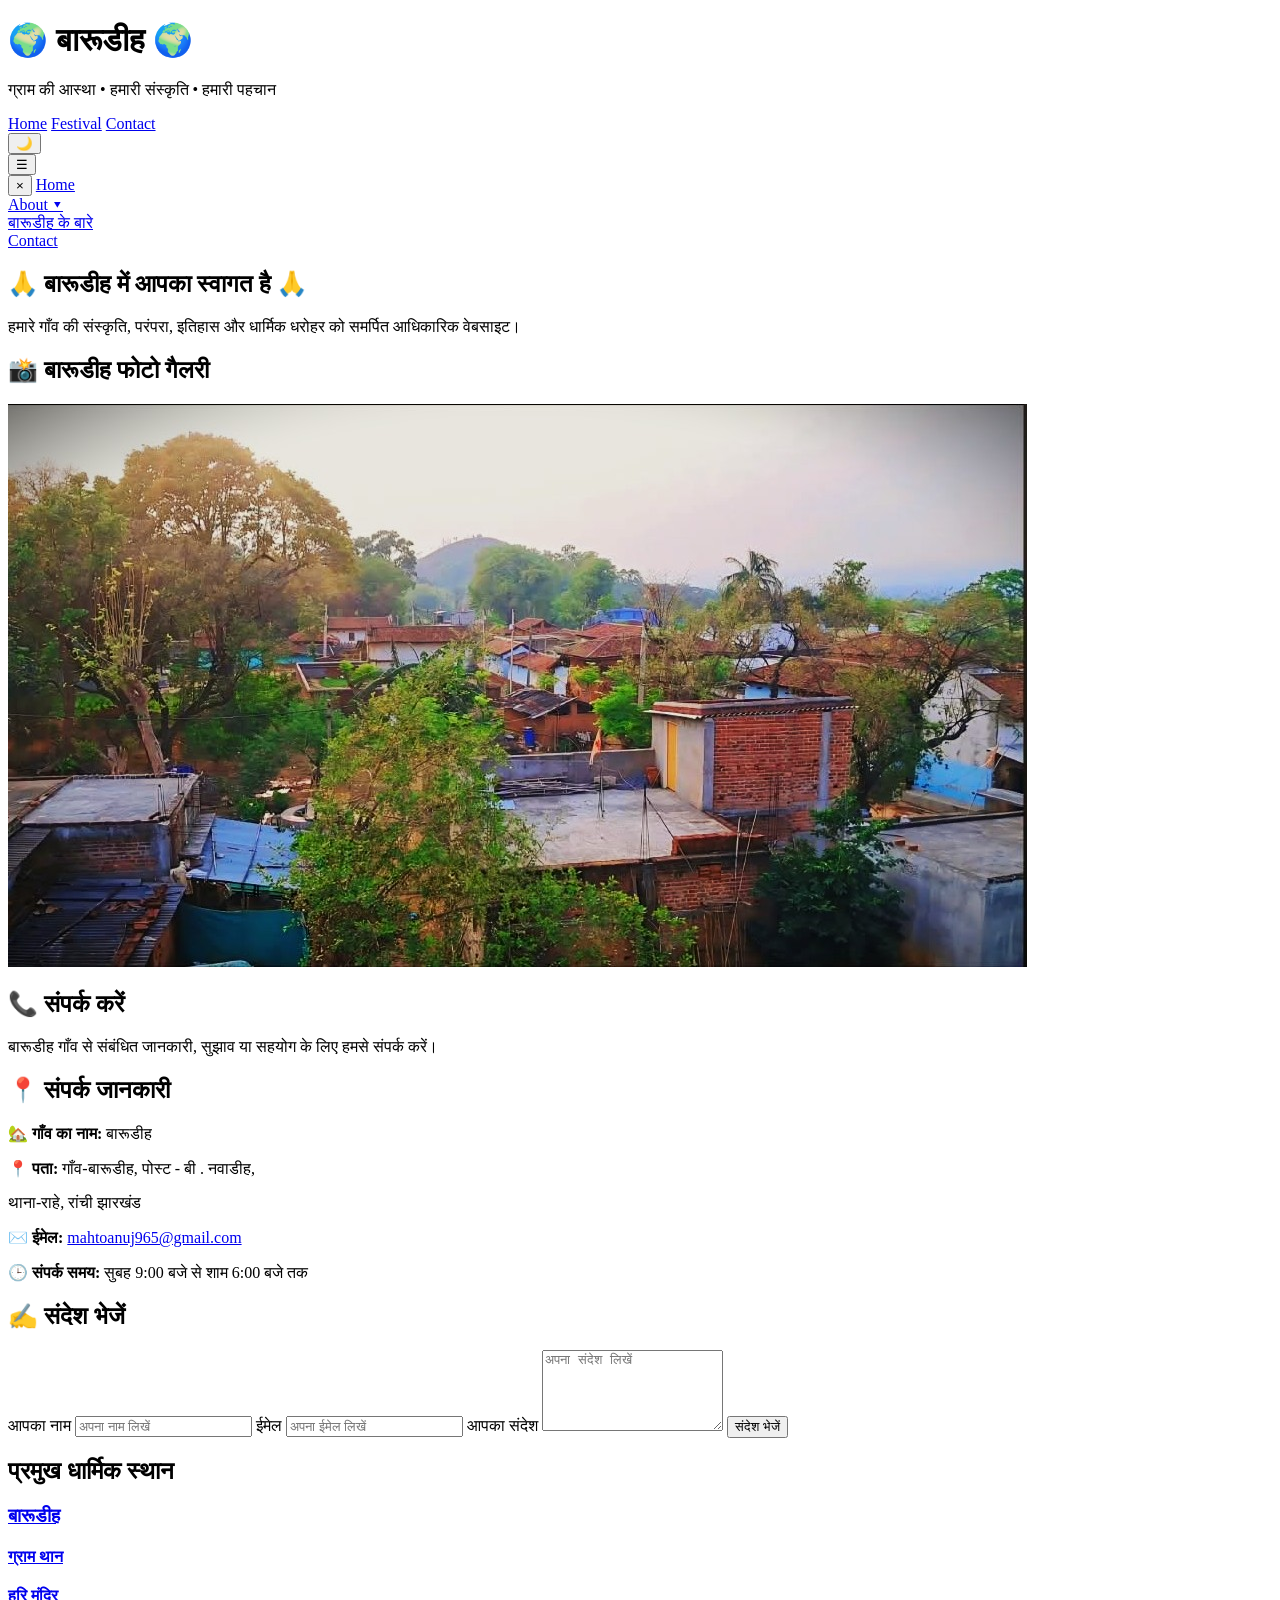
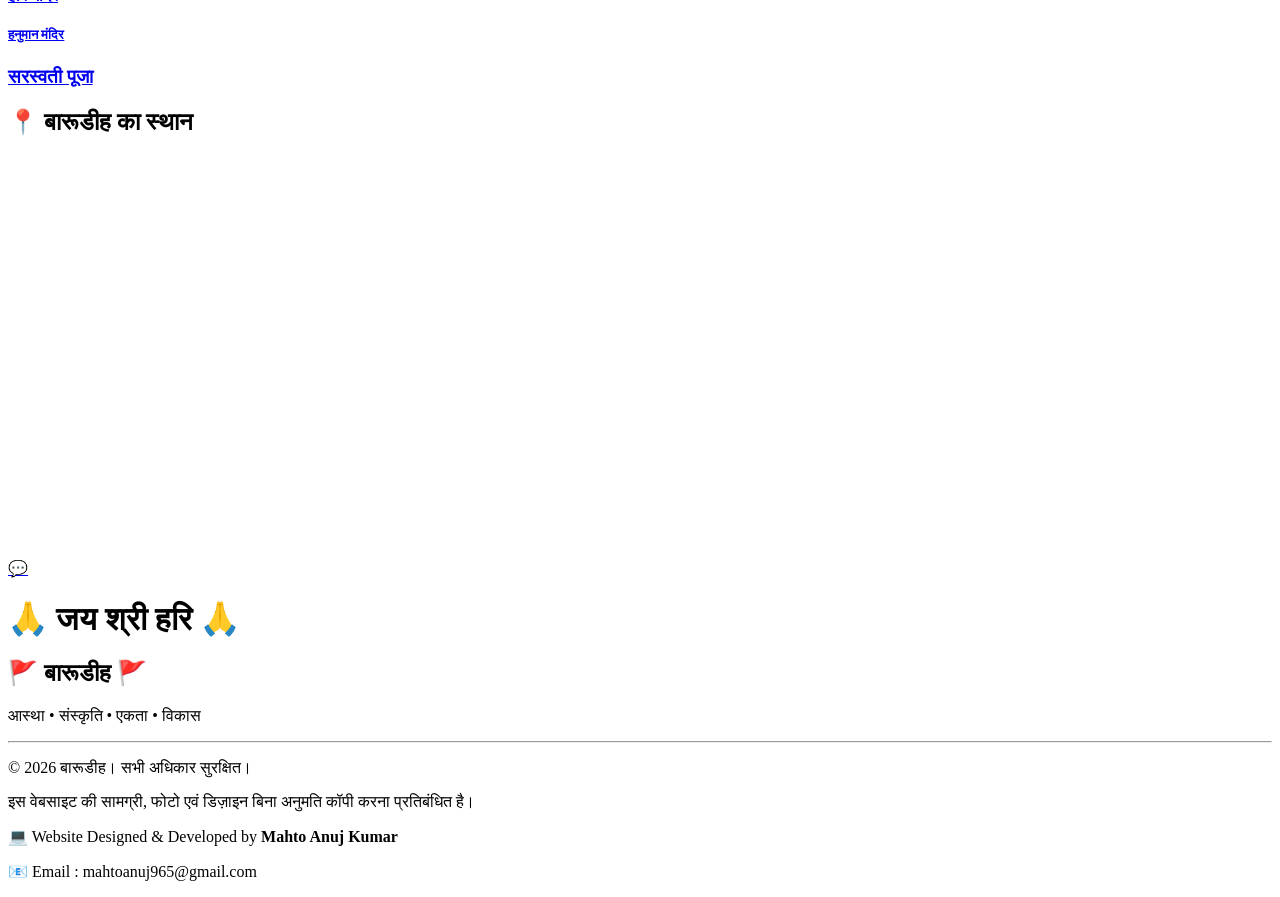
==== contact.html @ 61eb22ed "barudih_official.in बारूडीह ग्राम की आधिकारिक वेबसाइट – इतिहास, संस्कृति, धार्मिक स्थल, त्योहार एवं " ====
<!DOCTYPE html>
<html lang="hi">
<head>
<meta charset="UTF-8">
<meta name="viewport" content="width=device-width, initial-scale=1.0">

<title>बारूडीह | आधिकारिक वेबसाइट</title>

<link rel="stylesheet" href="css3.css">

<script>
function googleTranslateElementInit() {
    new google.translate.TranslateElement({
        pageLanguage: 'hi',
        includedLanguages: 'hi,en,bn,or,ta,te,gu,mr,pa,ur',
        layout: google.translate.TranslateElement.InlineLayout.SIMPLE
    }, 'google_translate_element');
}
</script>

<script src="https://translate.google.com/translate_a/element.js?cb=googleTranslateElementInit"></script>
</head>
<body>

<header>
    <h1>🌍 बारूडीह 🌍</h1>
    <p>ग्राम की आस्था • हमारी संस्कृति • हमारी पहचान</p>
</header>

<!-- Normal Navigation -->
<nav class="main-nav">
    <!-- 1. यह हिस्सा कंप्यूटर और लैपटॉप पर दिखाई देगा -->
    <div class="nav-links">
        <a href="index.html">Home</a>
        <a href="#festival">Festival</a>
        <a href="#contact">Contact</a>
    </div>
    
    <!-- दाहिनी ओर के कंट्रोल्स (डार्क मोड बटन, ट्रांसलेट बटन और 3-लाइन मेनू) -->
    <div class="nav-right">
        <!-- Dark Mode Button -->
        <button id="darkBtn" class="nav-icon-btn">🌙</button>
        
        <!-- Translate Button -->
        <div id="google_translate_element"></div>
        
        <!-- 3-लाइन वाला मेनू बटन -->
        <button class="menu-btn" onclick="toggleMenu()">
            ☰
        </button>
    </div>
</nav>

<!-- 3 Line से खुलने वाला Mobile Menu (साइड से आने वाला drawer) -->
<nav class="mobile-menu" id="mobileMenu">
    <!-- Close Button -->
    <button class="close-btn" onclick="toggleMenu()">&times;</button>

    <a href="index.html">Home</a>

    <!-- Submenu Section (ABOUT) -->
    <div class="submenu-container">
        <a href="#" class="menu-item">About <span class="arrow">&#9662;</span></a>
        <div class="submenu">
            <a href="about.html"> बारूडीह के बारे</a>
        </div>
    </div>
    
    <a href="#contact">Contact</a>
</nav>

<script>
function toggleMenu() {
    document.getElementById("mobileMenu").classList.toggle("active");
}

document.addEventListener("DOMContentLoaded", function() {
    document.querySelectorAll('.menu-item').forEach(function(item) {
        item.addEventListener('click', function(e) {
            e.preventDefault();
            let container = this.parentElement;
            container.classList.toggle('active');
        });
    });
});
</script>

<div class="hero">
    <div class="hero-content">
        <h2>🙏 बारूडीह में आपका स्वागत है 🙏</h2>
        <p>
        हमारे गाँव की संस्कृति, परंपरा, इतिहास और धार्मिक धरोहर को समर्पित आधिकारिक वेबसाइट।
        </p>
    </div>
</div>

<!-- ================= IMAGE SLIDER ================= -->
<section class="section">
    <h2>📸 बारूडीह फोटो गैलरी</h2>
    <div class="slider">
        <img id="slide" src="vill.jpeg" alt="Barudih">
    </div>
</section>

<!-- Contact Section -->
<section class="section" id="contact">
    <h2>📞 संपर्क करें</h2>
    <p class="intro">
        बारूडीह गाँव से संबंधित जानकारी, सुझाव या सहयोग के लिए हमसे संपर्क करें।
    </p>

    <div class="contact-container">
        <!-- Contact Information -->
        <div class="contact-box">
            <h2>📍 संपर्क जानकारी</h2>
            <div class="contact-info">
                <p><strong>🏡 गाँव का नाम:</strong> बारूडीह</p>
                <p><strong>📍 पता:</strong>  गाँव-बारूडीह, पोस्ट - बी . नवाडीह,</p> 
                                       <p> थाना-राहे, रांची  झारखंड</p>
            
                <p><strong>✉️ ईमेल:</strong> <a href="mailto:mahtoanuj965@gmil.com">mahtoanuj965@gmail.com</a></p>
                <p><strong>🕒 संपर्क समय:</strong> सुबह 9:00 बजे से शाम 6:00 बजे तक</p>
            </div>
        </div>

        <!-- Contact Form -->
        <div class="contact-box">
            <h2>✍️ संदेश भेजें</h2>
            <form action="https://formsubmit.co/mahtoanuj965@gmail.com" method="POST">
                
                <!-- FormSubmit Settings -->
                <input type="hidden" name="_next" value="https://formsubmit.com/thankyou.html">
                <input type="hidden" name="_captcha" value="false">

                <label for="name">आपका नाम</label>
                <input type="text" id="name" name="name" placeholder="अपना नाम लिखें" required>

                <label for="email">ईमेल</label>
                <input type="email" id="email" name="email" placeholder="अपना ईमेल लिखें" required>

                <label for="message">आपका संदेश</label>
                <textarea id="message" name="message" rows="5" placeholder="अपना संदेश लिखें" required></textarea>

                <button type="submit" class="submit-btn">संदेश भेजें</button>
            </form>
        </div>
    </div>
</section>

<!-- ================= EVENTS ================= -->
<section class="section" id="festival">
    <h2>प्रमुख धार्मिक स्थान</h2>
    <div class="cards">
        <!-- कार्ड 1: ग्राम देवता -->
        <a href="index.html" class="card-link">
            <div class="card">
                <h3>बारूडीह</h3>
            </div>
        </a>
<!-- कार्ड 2: हरि मंदिर -->
        <a href="gram.html" class="card-link">
            <div class="card">
                <h4>ग्राम थान  </h4>
            </div>
        </a>


        <!-- कार्ड 2: हरि मंदिर -->
        <a href="hari.html" class="card-link">
            <div class="card">
                <h4>हरि मंदिर </h4>
            </div>
        </a>

        <!-- कार्ड 3: हनुमान जयंती -->
        <a href="hanuman.html" class="card-link">
            <div class="card">
                <h5>हनुमान मंदिर </h5>
            </div>
        </a>
       
        <!-- कार्ड 4 : सरस्वती पूजा -->
        <a href="sarswati.html" class="card-link">
            <div class="card">
                <h3>सरस्वती पूजा</h3>
            </div>
        </a>
    </div>
</section>

<!-- ================= GOOGLE MAP ================= -->
<section class="section">
    <h2>📍 बारूडीह का स्थान</h2>
    <div class="map">
        <iframe src="https://www.google.com/maps/embed?pb=!1m18!1m12!1m3!1d14661.765931844782!2d85.72747008315764!3d23.26089432778569!2m3!1f0!2f0!3f0!3m2!1i1024!2i768!4f13.1!3m3!1m2!1s0x39f5adba47cef64d%3A0x15950bf15c2b96ff!2sTorang%2C%20Jharkhand!5e0!3m2!1sen!2sin!4v1788634093886!5m2!1sen!2sin" 
            width="100%" 
            height="400" 
            style="border:0;" 
            allowfullscreen="" 
            loading="lazy" 
            referrerpolicy="strict-origin-when-cross-origin">
        </iframe>
    </div>
</section>

<!-- ================= WHATSAPP ================= -->
<a href="https://wa.me/7368937144" class="whatsapp" target="_blank">💬</a>

<!-- ===== BACK TO TOP ================= -->
<button id="topBtn">⬆</button>

<!-- ================= LOADER ================= -->
<div id="loader">
    <h1>🙏 जय श्री हरि 🙏</h1>
</div>

<script>
/* ================= IMAGE SLIDER ================= */
let images = [
    "vill.jpeg",
    "barad.jpeg",
    "vill1.jpeg",
    "baead1.jpeg"
];
let i = 0;
setInterval(function(){
    i++;
    if(i >= images.length){
        i = 0;
    }
    let slideImg = document.getElementById("slide");
    if(slideImg) slideImg.src = images[i];
}, 3000);

/* ================= DARK MODE ================= */
document.getElementById("darkBtn").onclick = function(){
    document.body.classList.toggle("dark");
};

/* ================= BACK TO TOP ================= */
let topBtn = document.getElementById("topBtn");
window.onscroll = function(){
    if(document.documentElement.scrollTop > 200){
        topBtn.style.display = "block";
    }else{
        topBtn.style.display = "none";
    }
};
topBtn.onclick = function(){
    window.scrollTo({
        top: 0,
        behavior: "smooth"
    });
};

/* ================= LOADER ================= */
window.onload = function(){
    setTimeout(function(){
        let loader = document.getElementById("loader");
        if(loader) loader.style.display = "none";
    }, 2000);
};
</script>

<!-- ================= FOOTER ================= -->
<footer>
    <h2>🚩 बारूडीह 🚩</h2>
    <p>आस्था • संस्कृति • एकता • विकास</p>
    <hr>
    <p>© 2026 बारूडीह। सभी अधिकार सुरक्षित।</p>
    <p>इस वेबसाइट की सामग्री, फोटो एवं डिज़ाइन बिना अनुमति कॉपी करना प्रतिबंधित है।</p>
    <p>💻 Website Designed & Developed by <strong>Mahto Anuj Kumar</strong></p>
    <p>📧 Email : mahtoanuj965@gmail.com</p>
</footer>

</body>
</html>
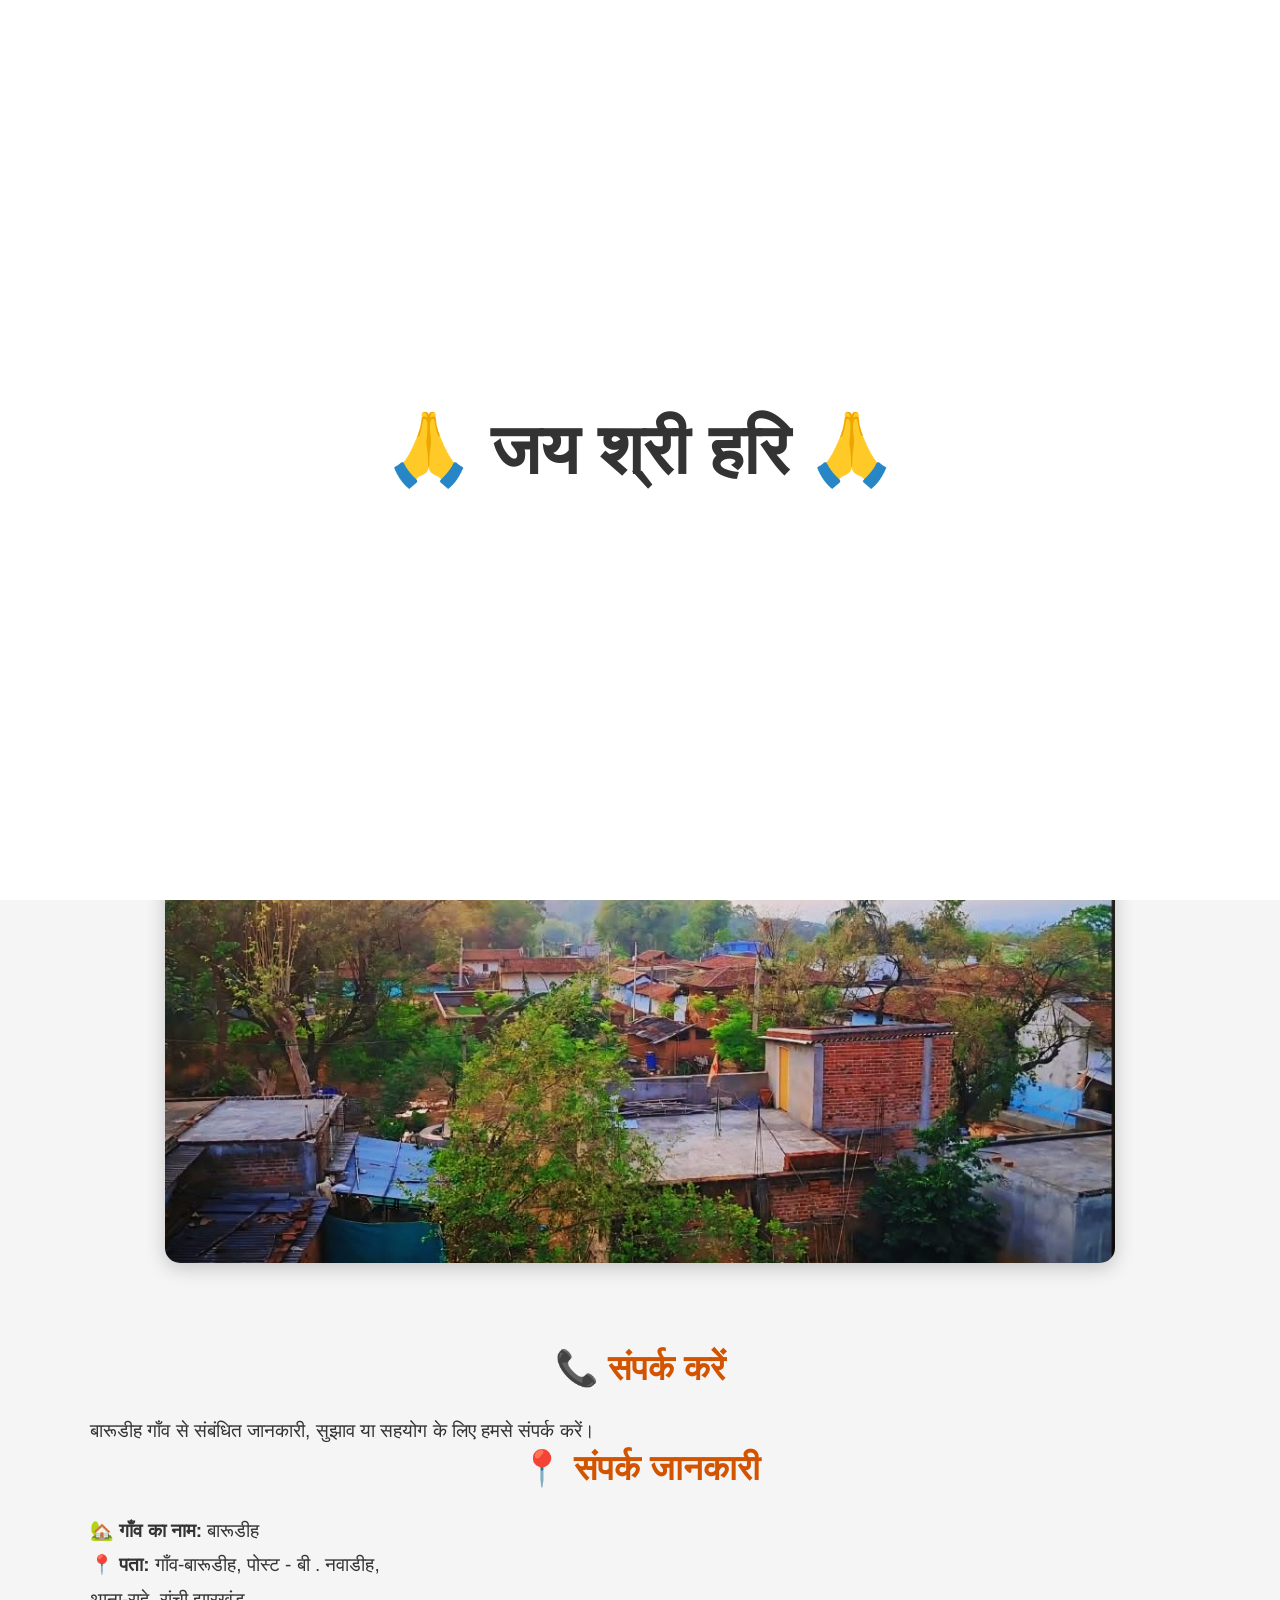
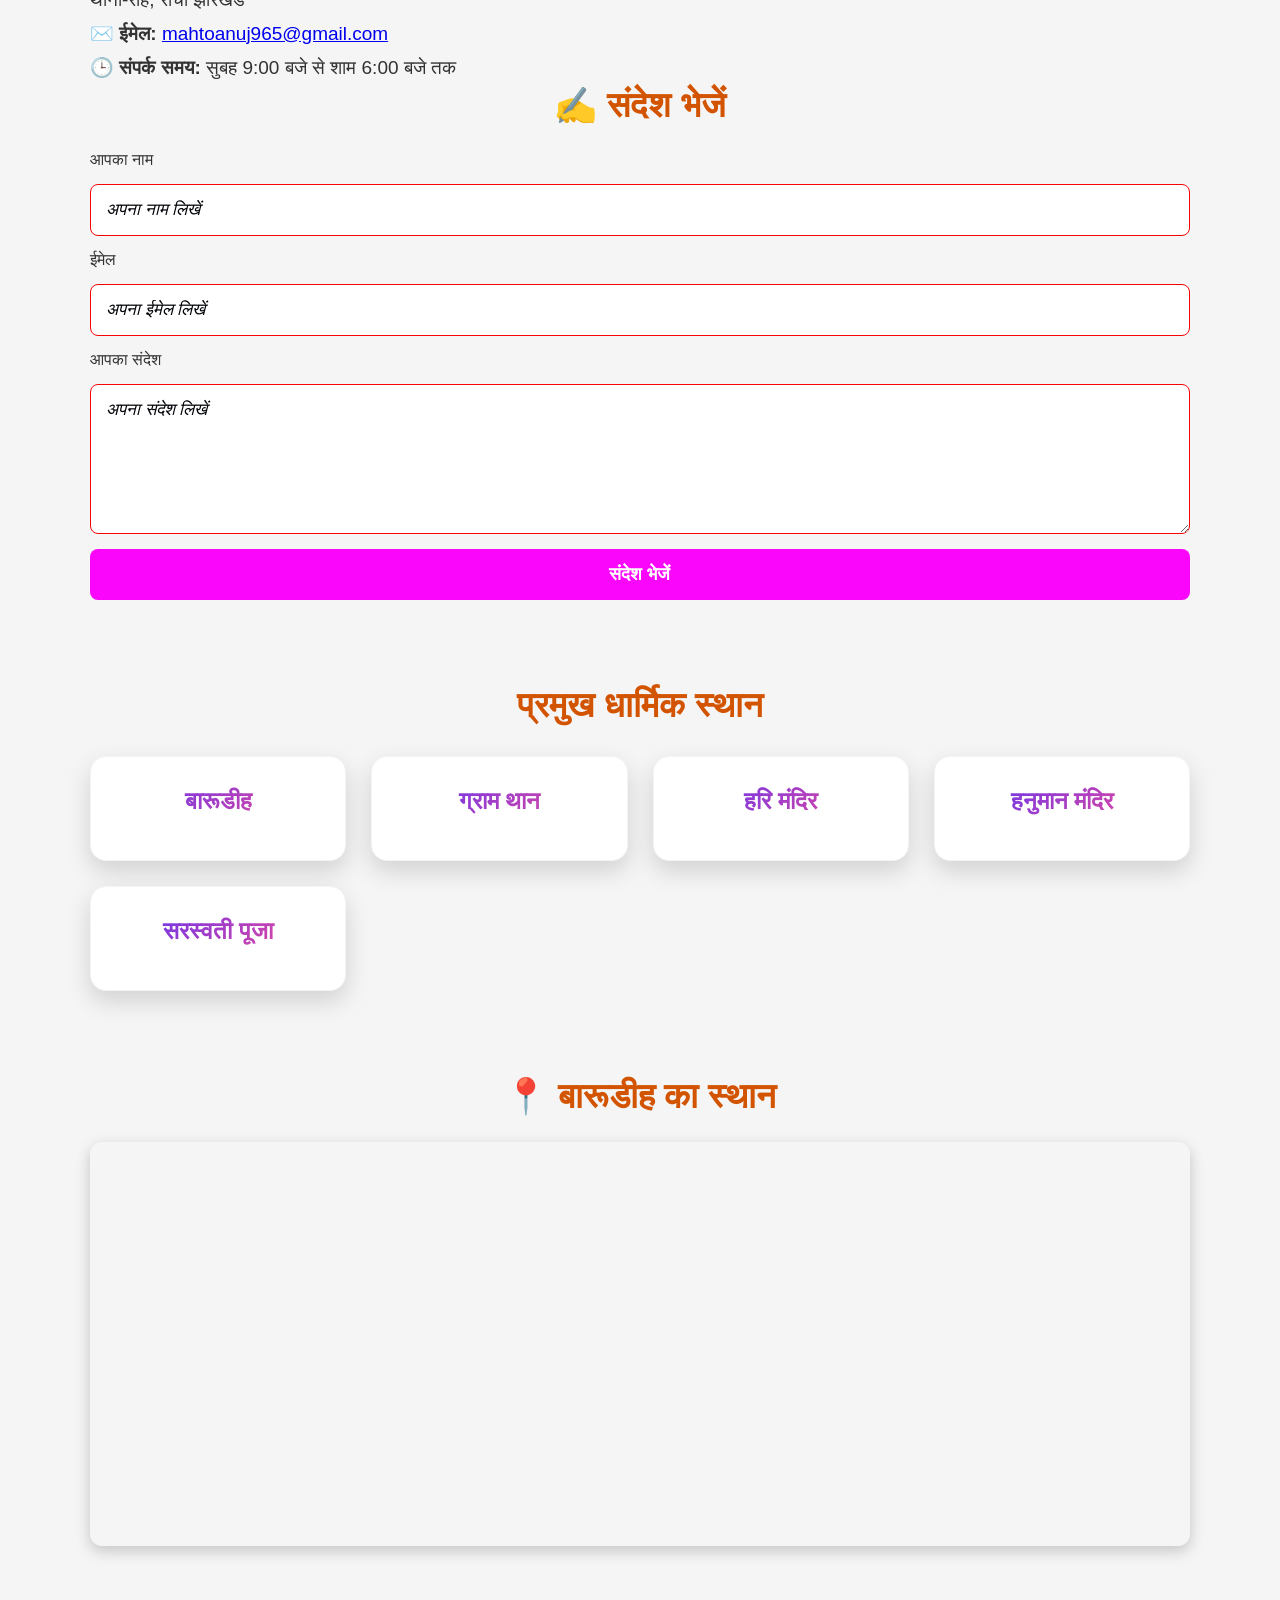
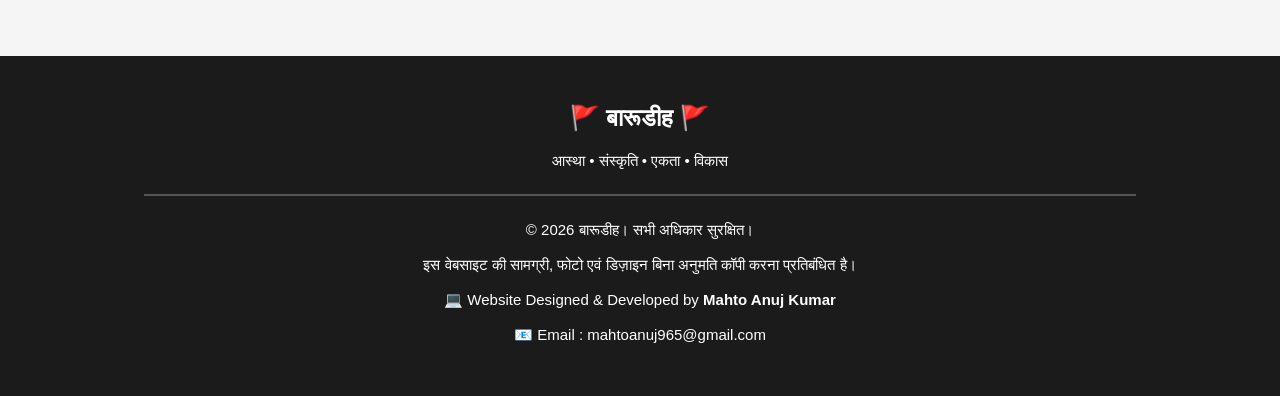
==== commit e0f7d50d: "Fix stylesheet link path in contact.html" ====
--- a/contact.html
+++ b/contact.html
@@ -6,7 +6,7 @@
 
 <title>बारूडीह | आधिकारिक वेबसाइट</title>
 
-<link rel="stylesheet" href="css3.css">
+<link rel="stylesheet" href="css/css3.css">
 
 <script>
 function googleTranslateElementInit() {
@@ -274,4 +274,4 @@
 </footer>
 
 </body>
-</html>+</html>
--- a/css/css3.css
+++ b/css/css3.css
@@ -0,0 +1,753 @@
+/* =========================================================
+   1. COMMON / RESET
+   ========================================================= */
+* {
+    margin: 0;
+    padding: 0;
+    box-sizing: border-box;
+    font-family: Arial, sans-serif;
+    scroll-behavior: smooth;
+}
+
+body {
+    background: #f5f5f5;
+    color: #333;
+}
+
+/* =========================================================
+   2. HEADER
+   ========================================================= */
+header {
+    background: linear-gradient(90deg, #ff9933, #ffffff, #138808);
+    padding: 20px;
+    text-align: center;
+    box-shadow: 0 2px 10px rgba(0, 0, 0, .2);
+}
+
+header h1 {
+    font-size: 38px;
+    color: #111111;
+}
+
+header p {
+    margin-top: 10px;
+    font-size: 18px;
+    color: #222222;
+}
+
+/* =========================================================
+   3. MAIN NAVIGATION
+   ========================================================= */
+.main-nav {
+    background: #222;
+    position: sticky;
+    top: 0;
+    z-index: 999;
+    border-bottom: 5px solid #ffd700;
+    display: flex;
+    border-radius: 2px;
+    justify-content: space-between;
+    align-items: center;
+    padding: 0 15px;
+}
+
+.main-nav .nav-links {
+    display: flex;
+    align-items: center;
+}
+
+.main-nav a {
+    display: block;
+    text-decoration: none;
+    color: #fff;
+    font-size: 18px;
+    transition: .3s;
+    padding: 15px 20px;
+    margin: 0 5px;
+}
+
+.main-nav a:hover {
+    background-color: #ffd700;
+    color: #222;
+    border-radius: 7px;
+}
+
+/* =========================================================
+   4. NAVIGATION RIGHT SIDE
+   ========================================================= */
+.nav-right {
+    display: flex;
+    flex-direction: row !important;
+    flex-wrap: nowrap !important;
+    align-items: center;
+    gap: 12px;
+    margin-left: auto;
+    z-index: 100;
+}
+
+.nav-icon-btn,
+.menu-btn {
+    border: none;
+    cursor: pointer;
+    display: flex;
+    align-items: center;
+    justify-content: center;
+    transition: 0.3s ease;
+    box-shadow: 0 3px 8px rgba(0, 0, 0, 0.15);
+}
+
+/* =========================================================
+   5. DARK MODE BUTTON
+   ========================================================= */
+#darkBtn {
+    background: linear-gradient(135deg, #ffffff, #f1f5f9);
+    color: #1e293b;
+    width: 30px;
+    height: 30px;
+    font-size: 16px;
+    border-radius: 50%;
+    border: 1px solid #cbd5e1;
+    display: flex;
+    align-items: center;
+    justify-content: center;
+    cursor: pointer;
+    transition: 0.3s ease;
+}
+
+#darkBtn:hover {
+    background: #000000;
+    color: #ffffff;
+}
+
+/* =========================================================
+   6. TRANSLATE BUTTON
+   ========================================================= */
+#translateBtn {
+    background: linear-gradient(135deg, #10b981, #059669);
+    color: white;
+    width: 30px;
+    height: 30px;
+    font-size: 18px;
+    border-radius: 50%;
+}
+
+/* =========================================================
+   7. THREE LINE MENU BUTTON
+   ========================================================= */
+.menu-btn {
+    display: block !important;
+    background: linear-gradient(135deg, #f59e0b, #d97706);
+    color: white;
+    font-size: 22px;
+    border-radius: 8px;
+    width: 40px;
+    height: 40px;
+    padding: 5px 10px;
+}
+
+.nav-icon-btn:hover,
+.menu-btn:hover {
+    transform: scale(1.1);
+    filter: brightness(1.2);
+}
+
+/* =========================================================
+   8. MOBILE / SIDE MENU
+   ========================================================= */
+.mobile-menu {
+    position: fixed;
+    top: 0;
+    right: -280px;
+    width: 230px;
+    max-width: 80vw;
+    height: 100vh;
+    background: rgba(0, 0, 0, 0.95);
+    backdrop-filter: blur(10px);
+    display: flex;
+    flex-direction: column;
+    padding-top: 60px;
+    transition: 0.4s ease-in-out;
+    z-index: 1000;
+    box-sizing: border-box;
+    overflow-y: auto;
+}
+
+.mobile-menu.active {
+    right: 0;
+}
+
+.mobile-menu a {
+    color: white;
+    text-decoration: none;
+    padding: 15px 20px;
+    border-bottom: 1px solid #ffffff55;
+    display: block;
+}
+
+.mobile-menu a:hover {
+    background: #388e3c;
+}
+
+/* =========================================================
+   9. SUBMENU
+   ========================================================= */
+.submenu-container {
+    width: 100%;
+}
+
+.submenu {
+    display: none;
+    background: rgba(0, 0, 0, 0.95);
+    padding-left: 15px;
+}
+
+.submenu a {
+    font-size: 16px;
+    color: #ffffff;
+    border-bottom: none;
+    display: block;
+}
+
+.arrow {
+    float: right;
+    font-size: 24px;
+    color: rgb(252, 3, 3);
+    transition: transform 0.3s ease;
+}
+
+.submenu-container.active .arrow {
+    transform: rotate(180deg);
+}
+
+.submenu a:hover {
+    background: #0a428b;
+    border-radius: 5%;
+}
+
+.submenu-container.active .submenu {
+    display: block;
+}
+
+/* =========================================================
+   10. CLOSE BUTTON
+   ========================================================= */
+.close-btn {
+    position: absolute;
+    top: 10px;
+    right: 10px;
+    background: transparent;
+    border: none;
+    color: #fff;
+    font-size: 15px;
+    cursor: pointer;
+    padding: 0;
+    line-height: 1;
+}
+
+.close-btn:hover {
+    color: #ffd700;
+}
+
+/* =========================================================
+   11. HERO SECTION
+   ========================================================= */
+.hero {
+    height: 500px;
+    background: url("vill.jpeg") center / cover;
+    display: flex;
+    justify-content: center;
+    align-items: center;
+    text-align: center;
+    border-bottom-right-radius: 18px;
+    border-bottom-left-radius: 18px;
+}
+
+.hero-content {
+    background: rgba(0, 0, 0, .6);
+    padding: 30px;
+    border-radius: 25px;
+    color: white;
+    max-width: 700px;
+}
+
+.hero-content h2 {
+    font-size: 42px;
+    margin-bottom: 20px;
+}
+
+.hero-content p {
+    font-size: 22px;
+    line-height: 1.7;
+}
+
+/* =========================================================
+   12. COMMON SECTION
+   ========================================================= */
+.section {
+    width: 90%;
+    max-width: 1100px;
+    margin: auto;
+    padding: 25px 0 60px;
+}
+
+.section h2 {
+    text-align: center;
+    font-size: 35px;
+    color: #d35400;
+    margin-bottom: 25px;
+}
+
+.section p {
+    font-size: 19px;
+    line-height: 1.8;
+    text-align: justify;
+}
+
+/* =========================================================
+   13. IMAGE SLIDER
+   ========================================================= */
+.slider {
+    width: 100%;
+    max-width: 950px;
+    height: 500px;
+    margin: auto;
+    overflow: hidden;
+    border-radius: 15px;
+    box-shadow: 0 5px 20px rgba(0, 0, 0, .2);
+}
+
+.slider img {
+    width: 100%;
+    height: 100%;
+    object-fit: cover; 
+}
+
+.slider img[src*="hanuman3.jpeg"] {
+    object-fit: cover;
+    object-position: top center; 
+}
+
+/* Mobile Screens Support */
+@media (max-width: 768px) {
+    .slider {
+        height: 250px;
+    }
+}
+
+/* =========================================================
+   14. HISTORY BOX
+   ========================================================= */
+.history-box {
+    background: #ffffff;
+    padding: 35px;
+    width: 95%;
+    max-width: 1300px;
+    min-width: 280px;
+    box-sizing: border-box;
+    border-radius: 30px;
+    box-shadow: 0 10px 30px rgba(0, 0, 0, 0.15);
+    margin: 30px auto;
+}
+
+.history-box h2 {
+    font-family: 'Poppins', 'Noto Sans Devanagari', sans-serif;
+    font-size: 32px;
+    font-weight: 800;
+    color: #1e293b;
+    margin-bottom: 25px;
+    padding-bottom: 12px;
+    position: relative;
+    display: inline-block;
+}
+
+.history-box h2::after {
+    content: '';
+    position: absolute;
+    left: 0;
+    bottom: 0;
+    width: 100%;
+    height: 4px;
+    background: linear-gradient(to right, #1207d4, #ec4899);
+    border-radius: 2px;
+}
+
+.history-box p {
+    font-family: 'Poppins', 'Noto Sans Devanagari', sans-serif;
+    font-size: 19px;
+    line-height: 1.9;
+    color: #01070f;
+    margin-bottom: 10px;
+    text-align: justify;
+}
+
+.history-box h2:hover {
+    color: #05a4ee;
+}
+
+/* See More Button Style */
+#seeMore {
+    color: rgb(27, 247, 2);
+    border-radius: 4px;
+    display: inline-block;
+    font-weight: bold;
+}
+
+#seeMore:hover {
+    background-color: #388e3c;
+    transform: scale(1.05);
+    transition: 0.3s ease;
+}
+
+/* =========================================================
+   15. FESTIVAL CARDS
+   ========================================================= */
+.cards {
+    display: grid;
+    grid-template-columns: repeat(auto-fit, minmax(250px, 1fr));
+    gap: 25px;
+    margin-top: 30px;
+}
+
+.card-link {
+    text-decoration: none;
+    color: inherit;
+    display: block;
+}
+
+.card {
+    background: #ffffff;
+    padding: 30px 25px;
+    border-radius: 16px;
+    text-align: center;
+    box-shadow: 0 10px 25px rgba(0, 0, 0, 0.15);
+    transition: all 0.4s ease;
+    border: 1px solid #f1f5f9;
+}
+
+.card-link:hover .card,
+.card-link:active .card {
+    transform: scale(0.98);
+    box-shadow: 0 10px 15px rgba(1, 248, 34, 0.792);
+    border-color: #fc0202;
+}
+
+.card h3,
+.card h4,
+.card h5 {
+    font-family: 'Poppins', 'Noto Sans Devanagari', sans-serif;
+    font-size: 24px;
+    font-weight: 800;
+    margin-bottom: 15px;
+    background: linear-gradient(135deg, #5e34f3, #ec4899);
+    -webkit-background-clip: text;
+    -webkit-text-fill-color: transparent;
+}
+
+.card p {
+    font-size: 16px;
+    color: #64748b;
+    line-height: 1.6;
+    text-align: center !important;
+}
+
+/* =========================================================
+   16. PHOTO GALLERY
+   ========================================================= */
+.gallery {
+    display: grid;
+    grid-template-columns: repeat(auto-fit, minmax(280px, 1fr));
+    gap: 20px;
+}
+
+.photo img {
+    width: 100%;
+    height: 250px;
+    object-fit: cover;
+    border-radius: 12px;
+    box-shadow: 0 10px 15px rgba(0, 0, 0, 0.2);
+    transition: .4s;
+}
+
+.photo img:hover {
+    transform: scale(1.05);
+}
+
+/* =========================================================
+   17. GOOGLE MAP
+   ========================================================= */
+.map {
+    border-radius: 12px;
+    overflow: hidden;
+    box-shadow: 0 5px 15px rgba(0, 0, 0, .2);
+}
+
+/* =========================================================
+   18. CONTACT FORM
+   ========================================================= */
+.section#contact form {
+    display: flex;
+    flex-direction: column;
+    gap: 15px;
+}
+
+.section#contact input,
+.section#contact textarea {
+    font-family: 'Poppins', 'Noto Sans Devanagari', sans-serif;
+    font-size: 17px;
+    font-weight: 400;
+    padding: 15px;
+    border: 1px solid #f80404;
+    border-radius: 8px;
+    outline: none;
+    color: #00040a;
+}
+
+.section#contact input::placeholder,
+.section#contact textarea::placeholder {
+    color: #000307;
+    font-style: italic;
+    font-weight: 400;
+}
+
+.section#contact textarea {
+    height: 150px;
+    resize: vertical;
+}
+
+.section#contact button {
+    background: #fa02fafa;
+    color: white;
+    border: none;
+    padding: 15px;
+    font-size: 18px;
+    border-radius: 8px;
+    cursor: pointer;
+    transition: .3s;
+    font-weight: 900;
+}
+
+.section#contact input:focus,
+.section#contact textarea:focus {
+    border-color: #4a90e2;
+    box-shadow: 0 3px 3px 1px rgba(10, 20, 31, 0.5);
+}
+
+.section#contact button[type="submit"]:hover {
+    background-color: #087e41;
+}
+
+.section#contact button[type="submit"]:active {
+    transform: scale(0.98);
+}
+
+/* =========================================================
+   19. WHATSAPP BUTTON
+   ========================================================= */
+.whatsapp {
+    position: fixed;
+    right: 20px;
+    bottom: 20px;
+    width: 60px;
+    height: 60px;
+    background: #25D366;
+    color: white;
+    font-size: 32px;
+    display: flex;
+    justify-content: center;
+    align-items: center;
+    border-radius: 50%;
+    text-decoration: none;
+    box-shadow: 0 5px 15px rgba(0, 0, 0, .3);
+    z-index: 999;
+}
+
+/* =========================================================
+   20. BACK TO TOP BUTTON
+   ========================================================= */
+#topBtn {
+    position: fixed;
+    left: 17px;
+    top: 95px;
+    display: none;
+    width: 35px;
+    height: 35px;
+    border: none;
+    border-radius: 50%;
+    background: #ff9800;
+    color: white;
+    font-size: 22px;
+    cursor: pointer;
+    z-index: 9999;
+    box-shadow: 0 5px 15px rgba(0, 0, 0, .3);
+}
+
+/* =========================================================
+   21. LOADER
+   ========================================================= */
+#loader {
+    position: fixed;
+    top: 0;
+    left: 0;
+    width: 100vw;
+    height: 100dvh; 
+    background: white;
+    display: flex;
+    justify-content: center;
+    align-items: center;
+    font-size: clamp(18px, 5vw, 35px);
+    font-weight: bold;
+    white-space: nowrap; 
+    padding: 0 15px; 
+    box-sizing: border-box;
+    z-index: 99999;
+    touch-action: none;
+}
+
+@media (min-width: 768px) {
+    #loader {
+        font-size: 35px;
+    }
+}
+
+/* =========================================================
+   22. GOOGLE TRANSLATE
+   ========================================================= */
+#google_translate_element {
+    display: inline-block;
+    z-index: 1000;
+}
+
+.goog-te-gadget-simple {
+    background: white !important;
+    border: none !important;
+    padding: 7px 6px !important;
+    border-radius: 50% !important;
+    box-shadow: 0 2px 8px rgba(0, 0, 0, .25);
+    cursor: pointer;
+}
+
+.goog-te-gadget-simple img {
+    display: inline-block !important;
+    margin: 0 !important;
+}
+
+.goog-te-gadget-simple span {
+    display: none !important;
+}
+
+/* =========================================================
+   23. FOOTER
+   ========================================================= */
+footer {
+    background: #1b1b1b;
+    color: white;
+    text-align: center;
+    padding: 40px 20px;
+    line-height: 1.8;
+    margin-top: 50px;
+}
+
+footer hr {
+    width: 80%;
+    margin: 20px auto;
+    border: 1px solid #555;
+}
+
+footer p {
+    font-size: 15px;
+    margin: 8px 0;
+}
+
+/* =========================================================
+   24. DARK MODE (Fixed Header Issue)
+   ========================================================= */
+body.dark {
+    background: #121212;
+    color: white;
+}
+
+/* Header style for Dark Mode */
+body.dark header {
+    background: linear-gradient(90deg, #b35900, #1502504e, #0a4704);
+    box-shadow: 0 2px 10px rgba(0, 0, 0, .8);
+}
+
+body.dark header h1 {
+    color: #ffd700 !important; /* Gold text for dark mode header title */
+}
+
+body.dark header p {
+    color: #f1f5f9 !important; /* Light text for description */
+}
+
+body.dark .main-nav {
+    background: #111;
+}
+
+body.dark .history-box {
+    background: #30855a !important;
+}
+
+body.dark .history-box h2 {
+    color: #fcf803 !important;
+}
+
+body.dark .history-box p {
+    color: #faf9f9 !important;
+}
+
+body.dark .card {
+    background: #1e293b !important;
+    border-color: #c8f503 !important;
+}
+
+body.dark .card p {
+    color: #94a3b8 !important;
+}
+
+body.dark .section#contact input,
+body.dark .section#contact textarea {
+    background: #2a2a2a !important;
+    color: #ffffff !important;
+    border: 1px solid #555 !important;
+}
+
+body.dark .section#contact input::placeholder,
+body.dark .section#contact textarea::placeholder {
+    color: #cccccc !important;
+}
+
+body.dark footer {
+    background: #1e1e1e;
+    color: white;
+}
+
+/* =========================================================
+   25. MOBILE RESPONSIVE
+   ========================================================= */
+@media (max-width: 768px) {
+    header h1 {
+        font-size: 28px;
+    }
+
+    .main-nav .nav-links {
+        display: none;
+    }
+
+    .menu-btn {
+        display: block;
+        margin-left: auto;
+    }
+
+    .hero {
+        height: 320px;
+    }
+
+    .hero-content h2 {
+        font-size: 28px;
+    }
+
+    .hero-content p {
+        font-size: 17px;
+    }
+}
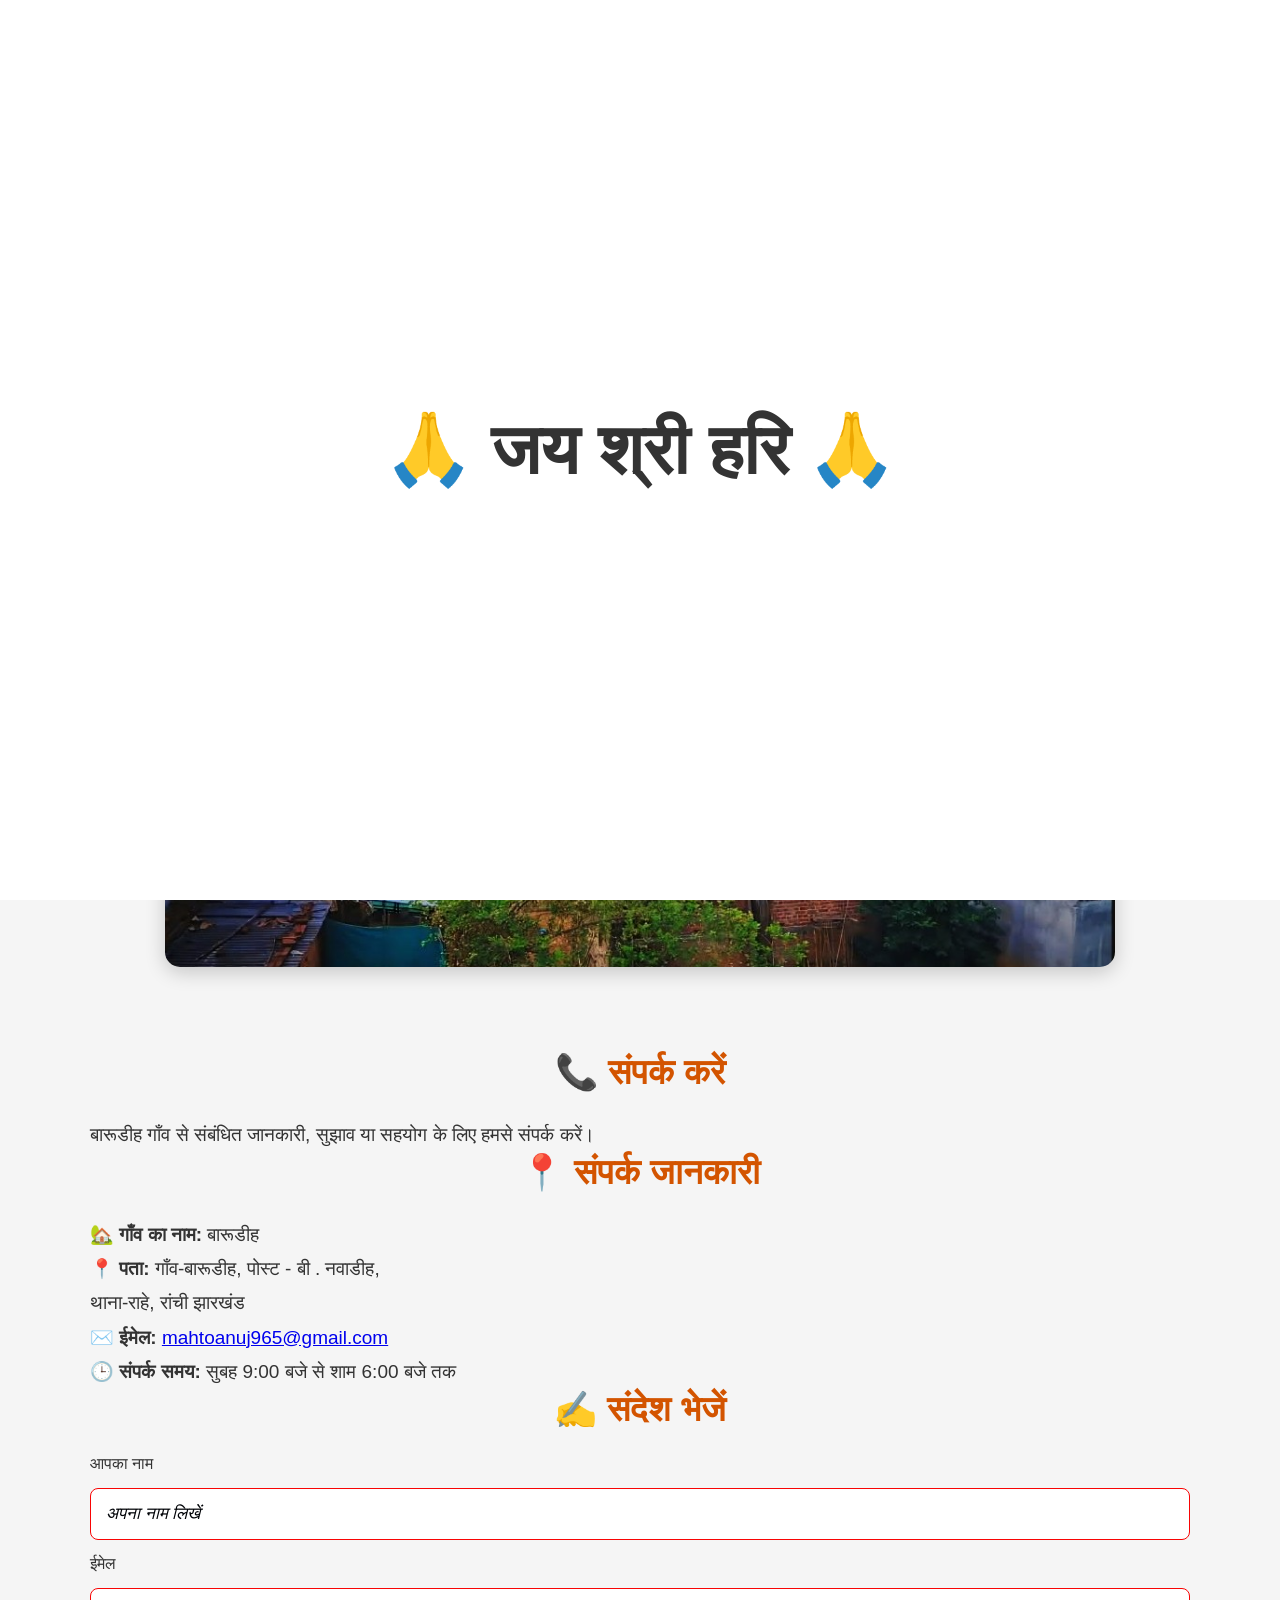
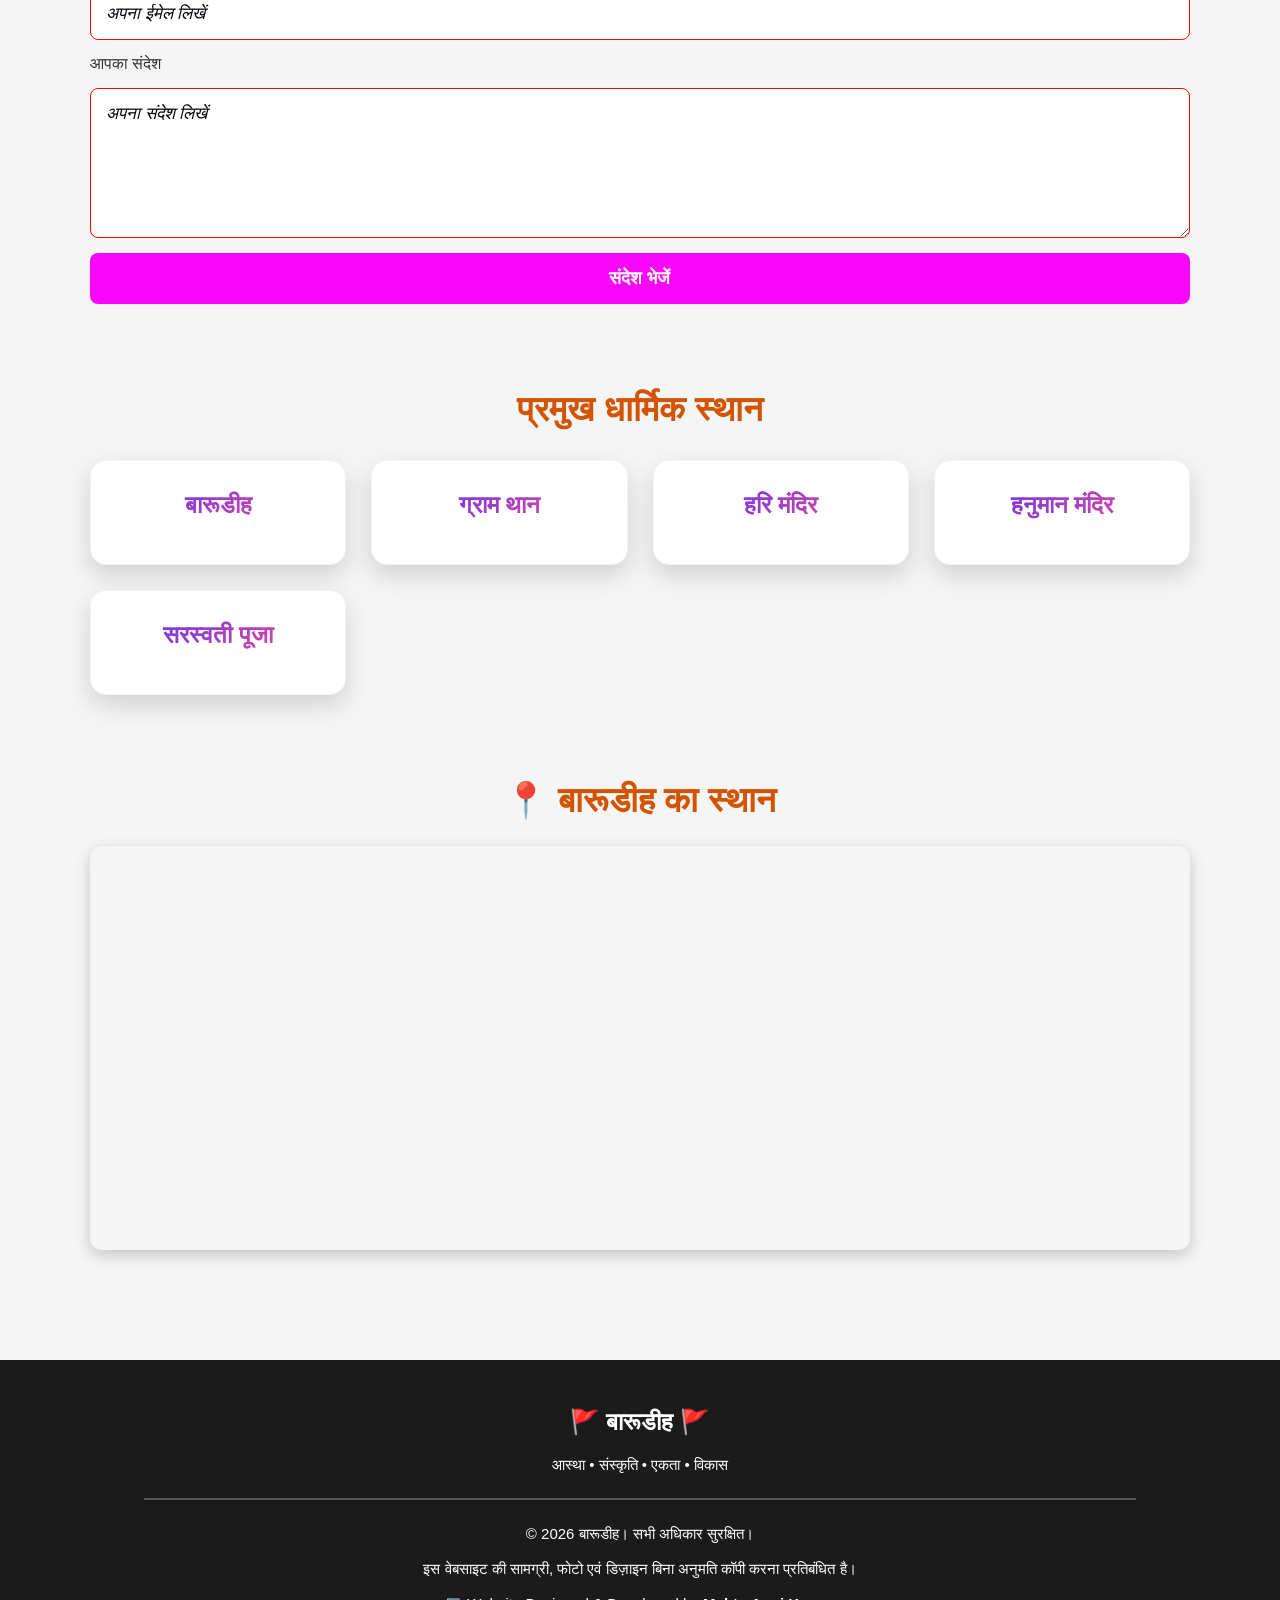
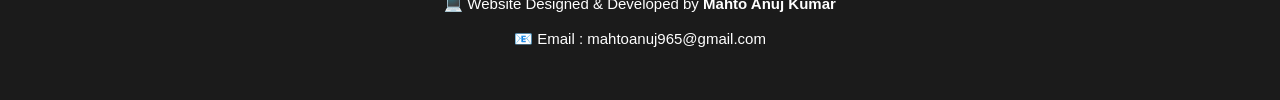
==== commit 068db9cc: "Update contact.html" ====
--- a/contact.html
+++ b/contact.html
@@ -85,14 +85,11 @@
 });
 </script>
 
-<div class="hero">
-    <div class="hero-content">
-        <h2>🙏 बारूडीह में आपका स्वागत है 🙏</h2>
-        <p>
-        हमारे गाँव की संस्कृति, परंपरा, इतिहास और धार्मिक धरोहर को समर्पित आधिकारिक वेबसाइट।
-        </p>
-    </div>
-</div>
+   <div class="hero-content">
+            <h2>🙏 बारूडीह में आपका स्वागत है 🙏</h2>
+            <p><b>हमारे गाँव की संस्कृति, परंपरा, इतिहास और धार्मिक धरोहर को समर्पित आधिकारिक वेबसाइट।</b></p>
+        </div>
+    </div>
 
 <!-- ================= IMAGE SLIDER ================= -->
 <section class="section">
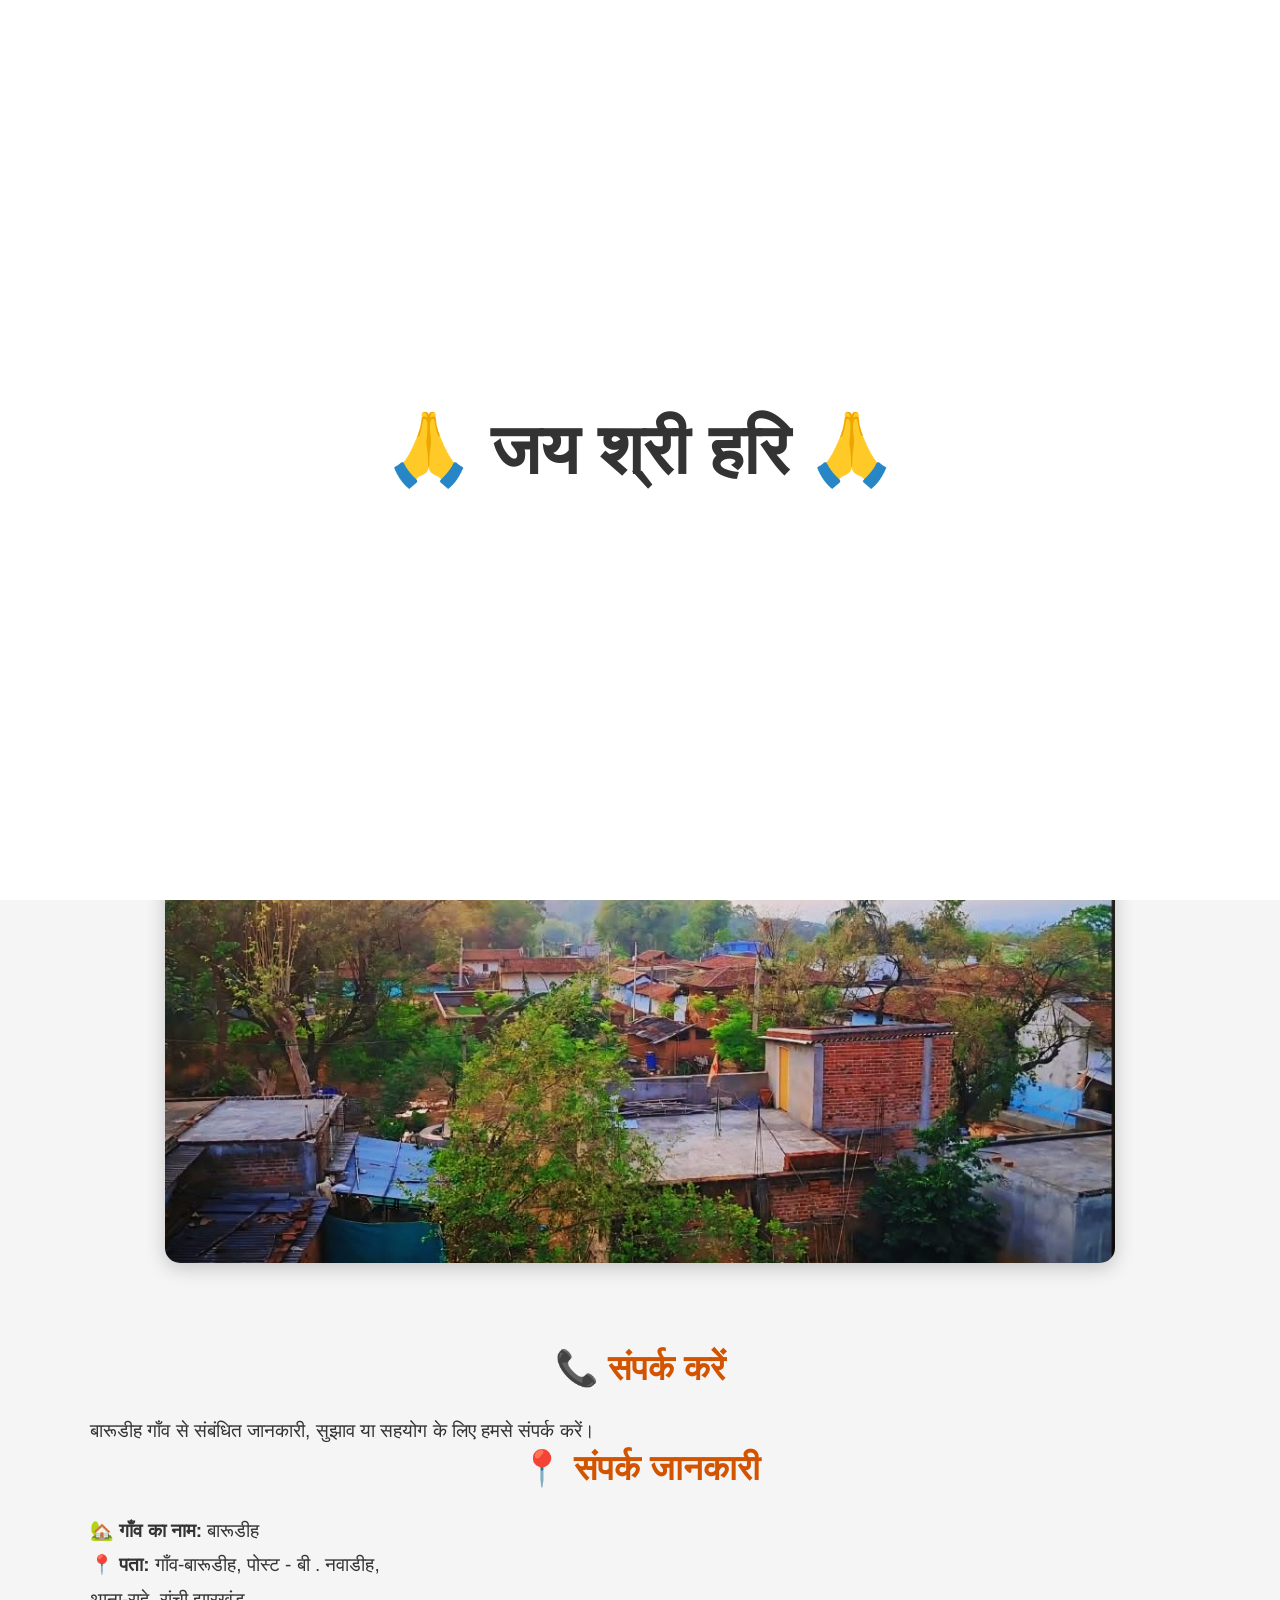
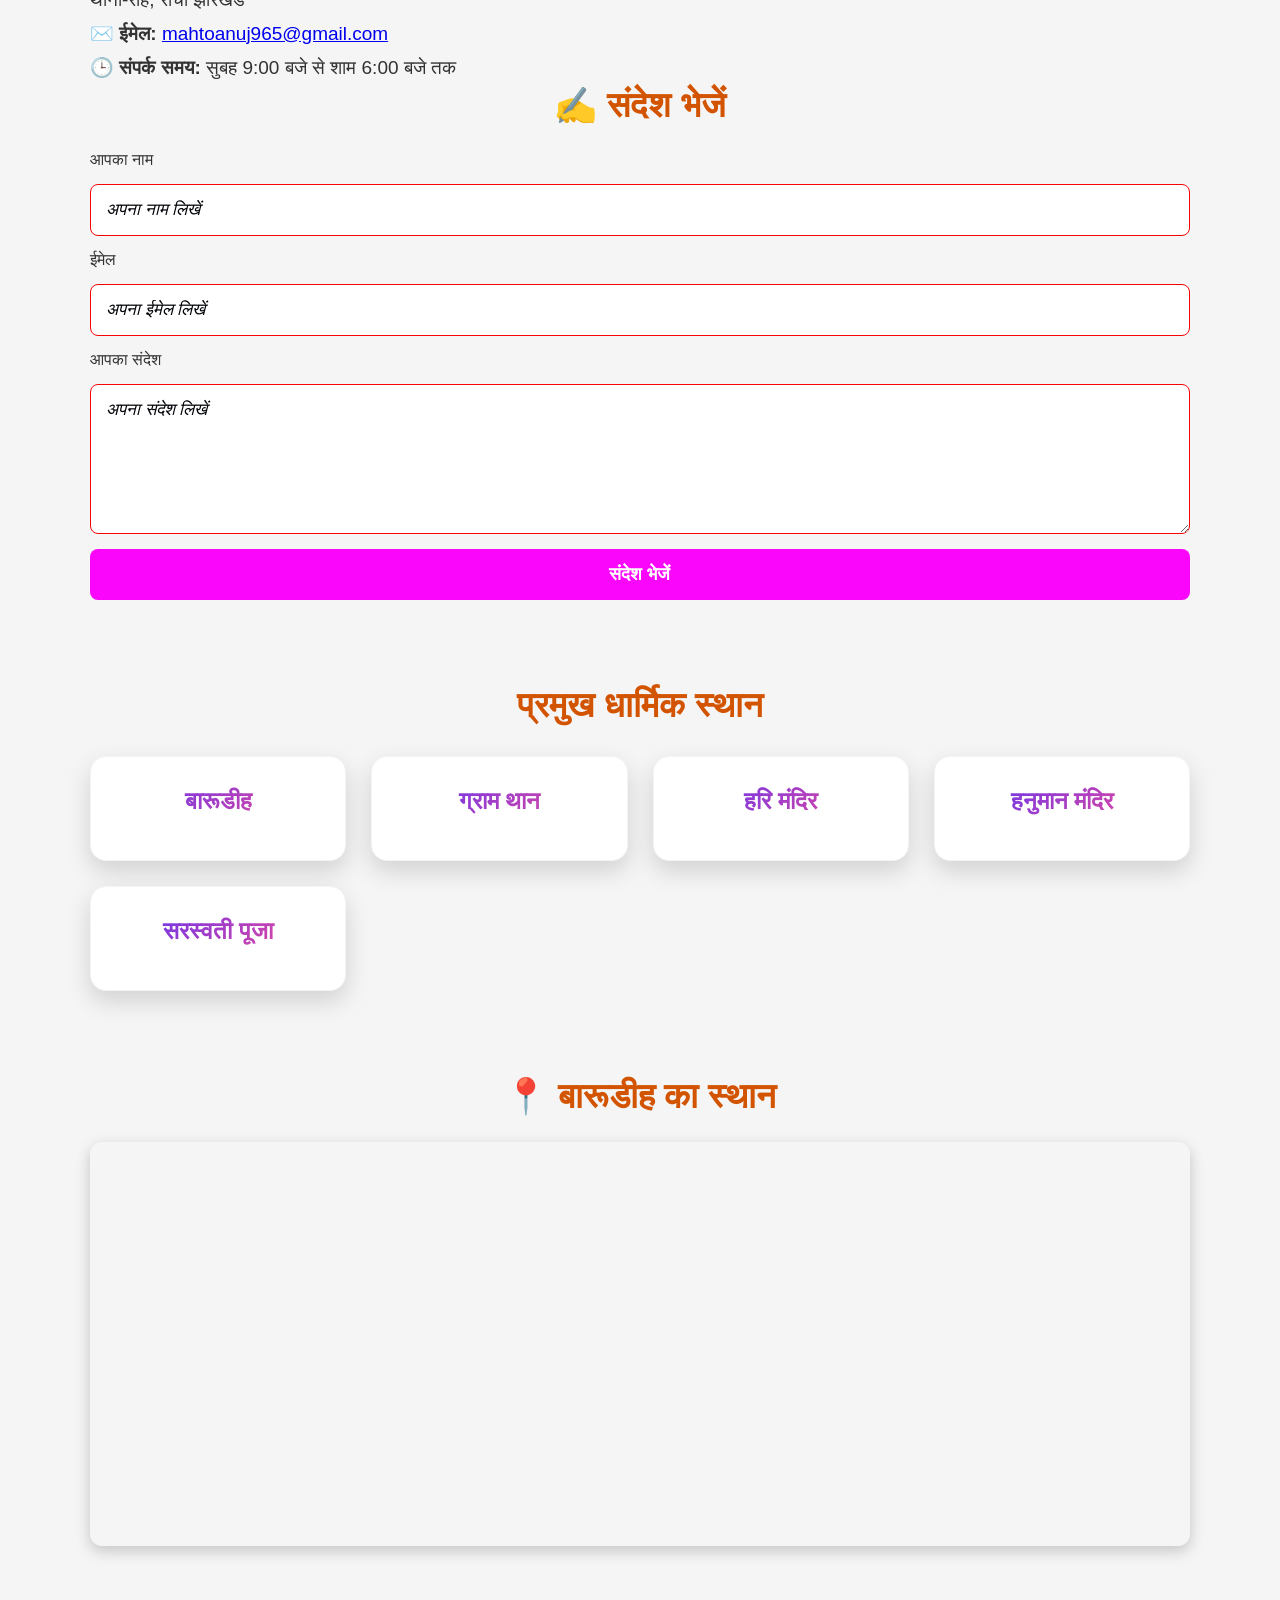
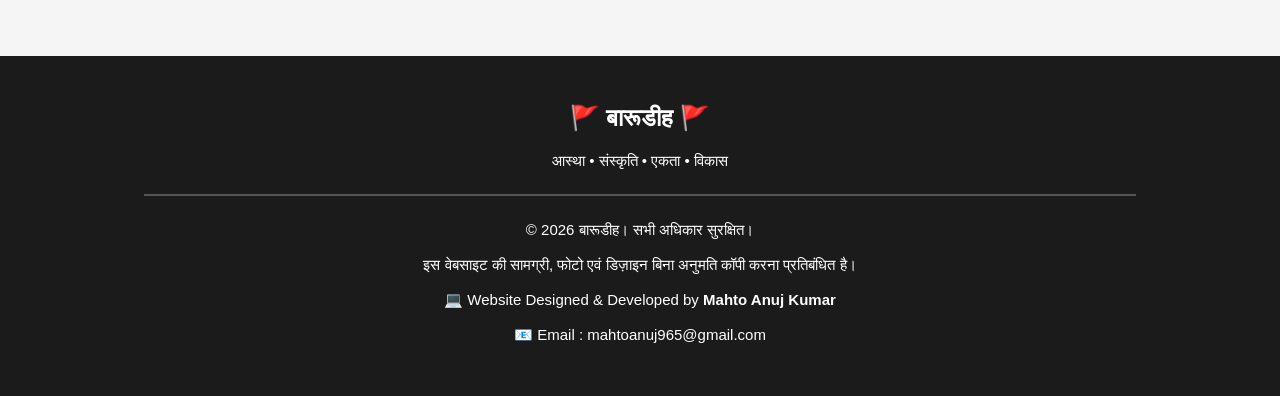
==== commit 447d18ff: "Update contact.html" ====
--- a/contact.html
+++ b/contact.html
@@ -62,7 +62,7 @@
     <div class="submenu-container">
         <a href="#" class="menu-item">About <span class="arrow">&#9662;</span></a>
         <div class="submenu">
-            <a href="about.html"> बारूडीह के बारे</a>
+            <a href="बारूडीह_के_बारे.html"> बारूडीह के बारे</a>
         </div>
     </div>
     
@@ -85,12 +85,12 @@
 });
 </script>
 
-   <div class="hero-content">
+ <div class="hero" style="background-image: url('image/vill.jpeg');">
+        <div class="hero-content">
             <h2>🙏 बारूडीह में आपका स्वागत है 🙏</h2>
             <p><b>हमारे गाँव की संस्कृति, परंपरा, इतिहास और धार्मिक धरोहर को समर्पित आधिकारिक वेबसाइट।</b></p>
         </div>
     </div>
-
 <!-- ================= IMAGE SLIDER ================= -->
 <section class="section">
     <h2>📸 बारूडीह फोटो गैलरी</h2>
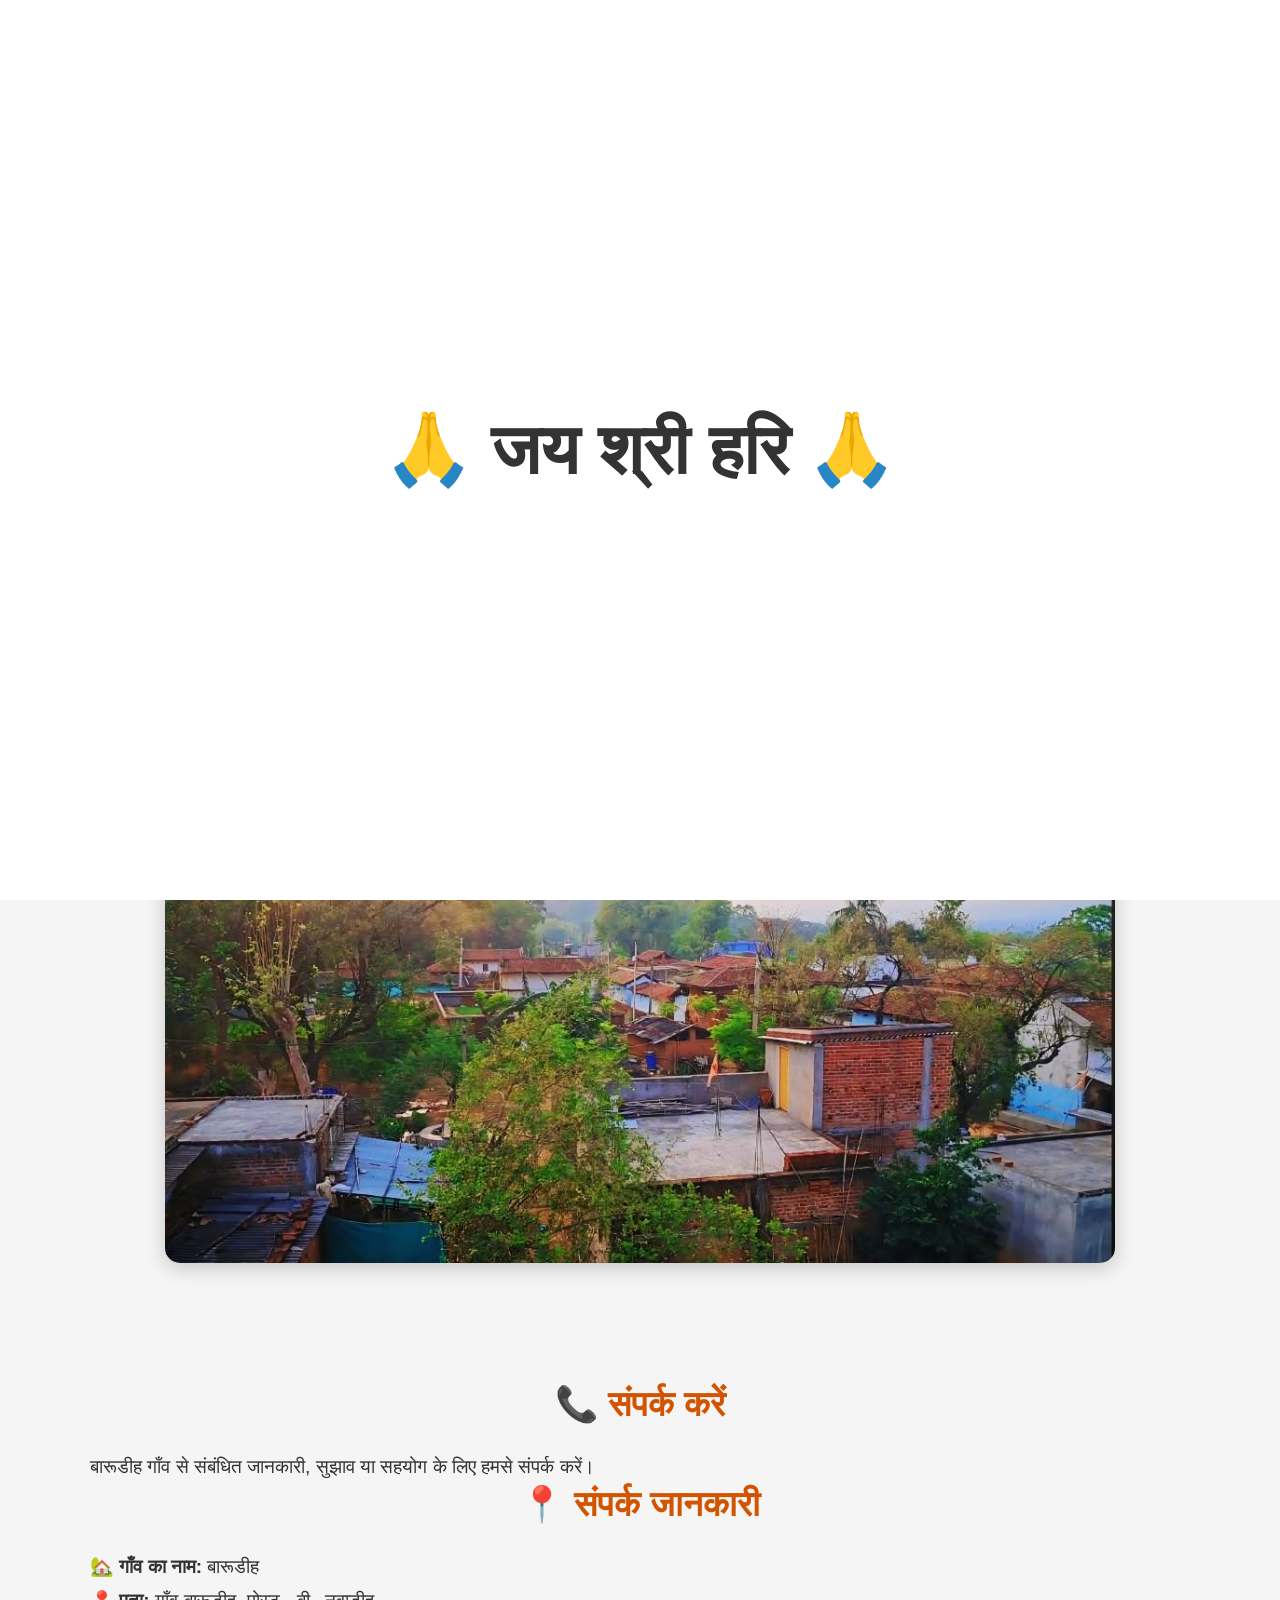
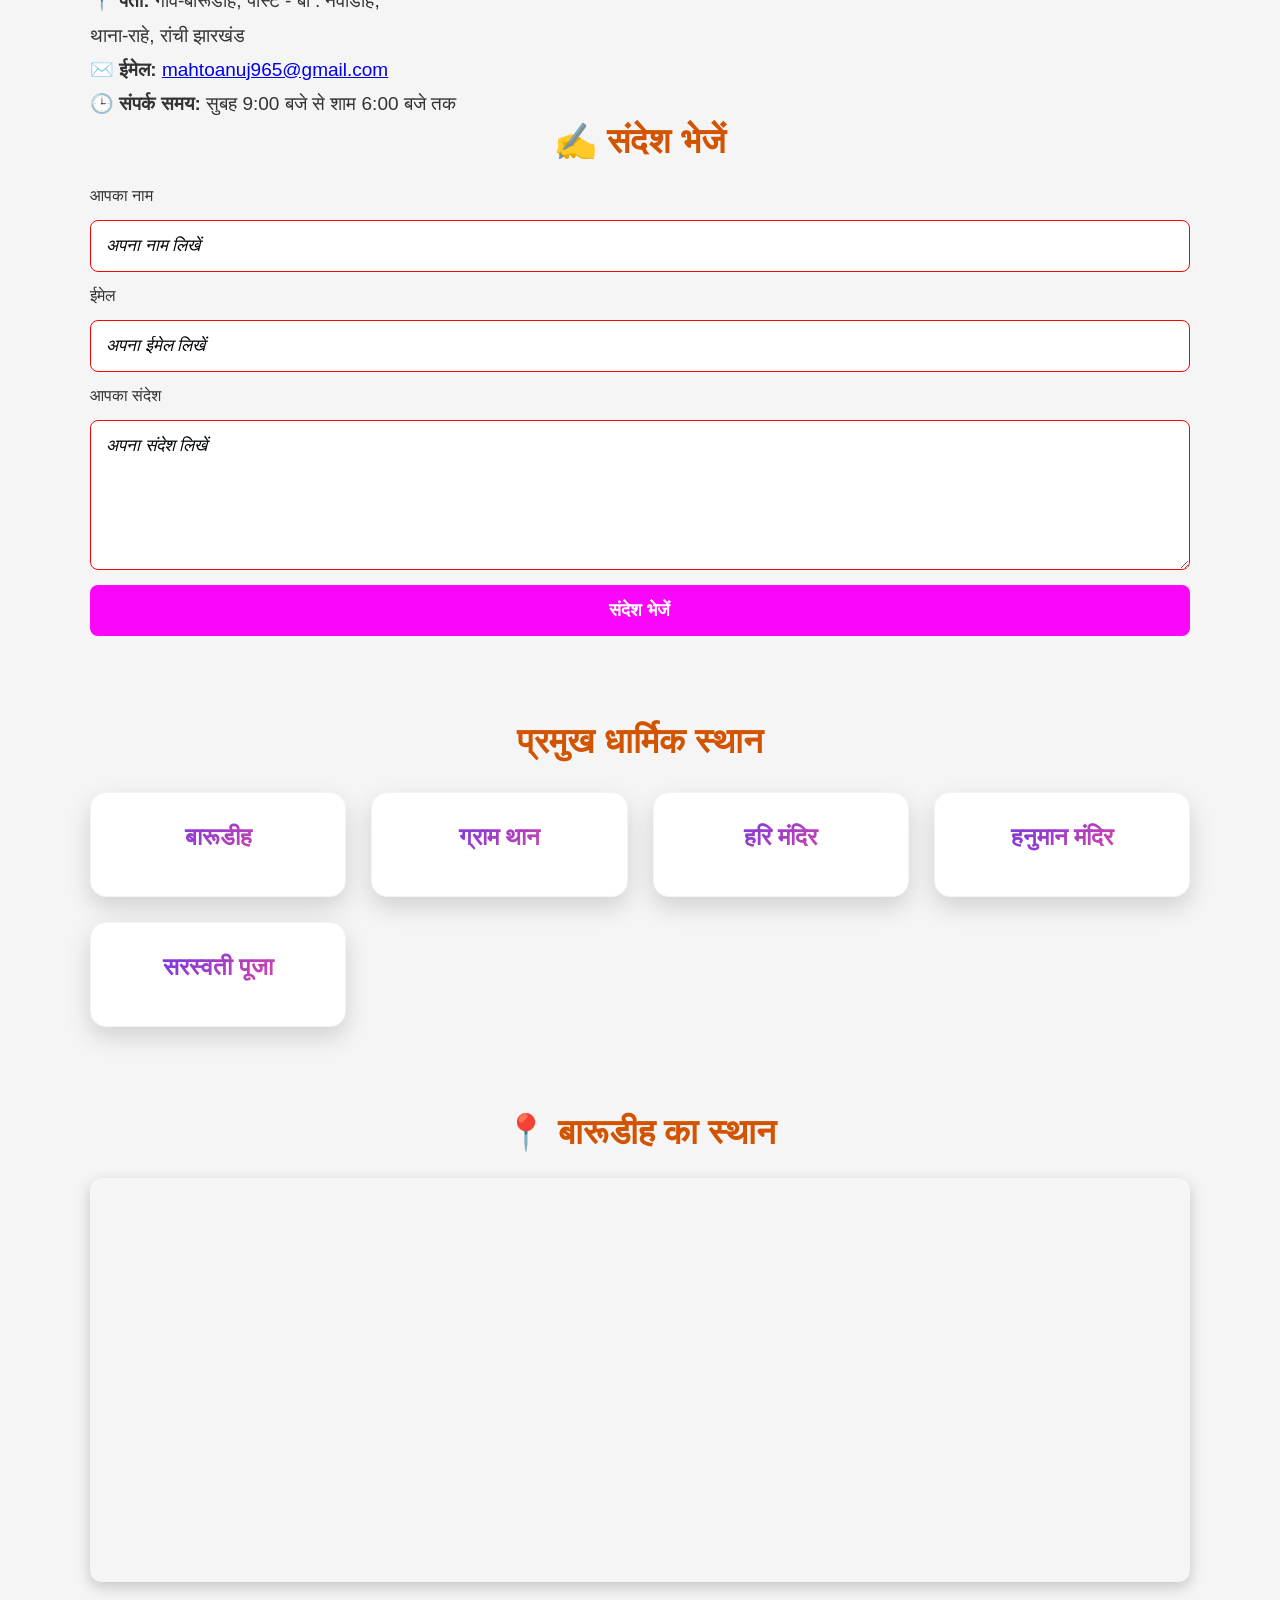
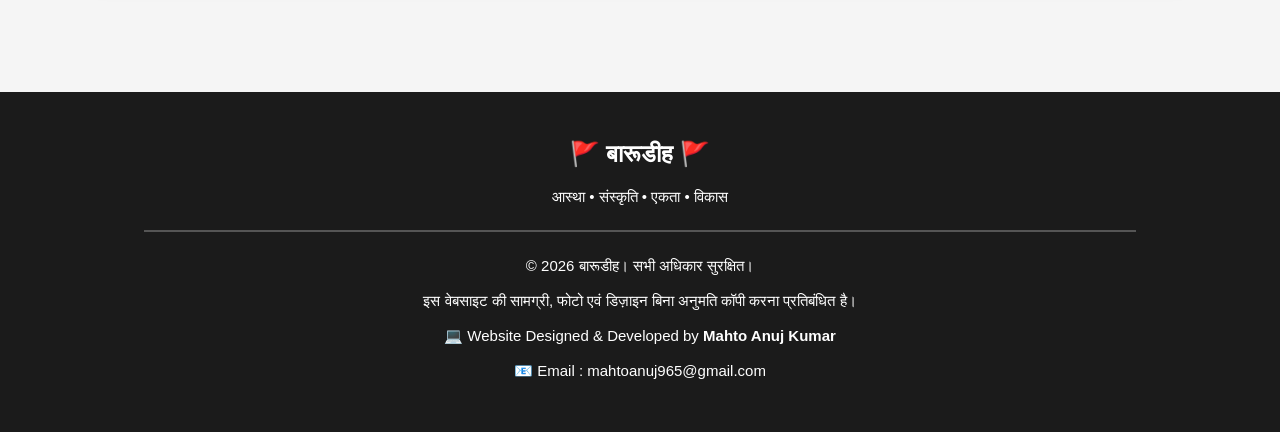
==== commit 01ba188e: "Update contact.html" ====
--- a/contact.html
+++ b/contact.html
@@ -62,7 +62,7 @@
     <div class="submenu-container">
         <a href="#" class="menu-item">About <span class="arrow">&#9662;</span></a>
         <div class="submenu">
-            <a href="बारूडीह_के_बारे.html"> बारूडीह के बारे</a>
+            <a href="बारूडीहकेबारे.html"> बारूडीह के बारे</a>
         </div>
     </div>
     
@@ -98,7 +98,8 @@
         <img id="slide" src="vill.jpeg" alt="Barudih">
     </div>
 </section>
-
+<br>
+    <br>
 <!-- Contact Section -->
 <section class="section" id="contact">
     <h2>📞 संपर्क करें</h2>
@@ -123,10 +124,9 @@
         <!-- Contact Form -->
         <div class="contact-box">
             <h2>✍️ संदेश भेजें</h2>
-            <form action="https://formsubmit.co/mahtoanuj965@gmail.com" method="POST">
-                
-                <!-- FormSubmit Settings -->
-                <input type="hidden" name="_next" value="https://formsubmit.com/thankyou.html">
+          <form action="https://formsubmit.co/mahtoanuj965@gmail.com" method="POST">
+          <input type="hidden" name="_next"
+           value="https://barudih-web.github.io/barudih-official.in/thankyou.html">
                 <input type="hidden" name="_captcha" value="false">
 
                 <label for="name">आपका नाम</label>
